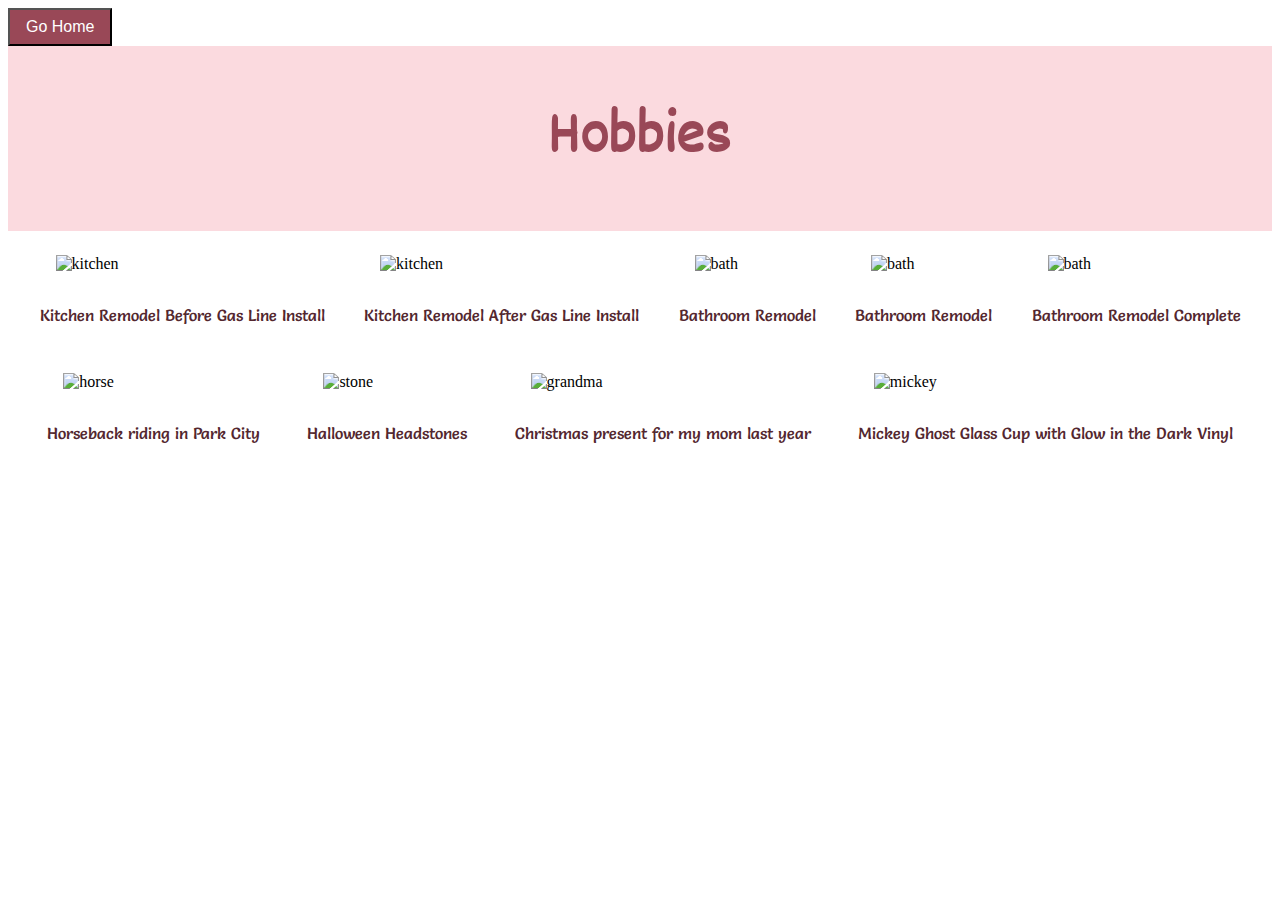
==== Hobbies.html @ 16be2eb0 "Add files via upload" ====
<!DOCTYPE html>
<html lang="en">
<head>
    <meta charset="UTF-8">
    <meta name="viewport" content="width=device-width, initial-scale=1.0">
    <title>Document</title>
    <link rel="preconnect" href="https://fonts.googleapis.com">
    <link rel="stylesheet" href="style.css">
    <link rel="stylesheet" href="home.css">
<link rel="preconnect" href="https://fonts.gstatic.com" crossorigin>
<link href="https://fonts.googleapis.com/css2?family=Dekko&display=swap" rel="stylesheet">
<link rel="preconnect" href="https://fonts.googleapis.com">
<link rel="preconnect" href="https://fonts.googleapis.com">
<link rel="preconnect" href="https://fonts.gstatic.com" crossorigin>
<link href="https://fonts.googleapis.com/css2?family=Salsa&display=swap" rel="stylesheet">
</head> 
<body>
    <a href="index.html">
    <button class="button">Go Home</button>
    </a>
        <div class="site-heading">
            <h1>Hobbies</h1>
        </div>
    
        <section class="image-travel">
            <div class="picture-container">
                <img src="assets/Before Kitchen.JPG" alt="kitchen" class="image-content">
                <p>Kitchen Remodel Before Gas Line Install</p>
            </div>
            <div class="picture-container">
                <img src="assets/After Kitchen.jpg" alt="kitchen" class="image-content">
                <p>Kitchen Remodel After Gas Line Install</p>
            </div>
            <div class="picture-container">
                <img src="assets/remodel bath.jpg" alt="bath" class="image-content">
                <p>Bathroom Remodel</p>
            </div>
            <div class="picture-container">
                <img src="assets/remodel bath 1.jpg" alt="bath" class="image-content">
                <p>Bathroom Remodel</p>
            </div>
            <div class="picture-container">
                <img src="assets/remodel bath 2.jpg" alt="bath" class="image-content">
                <p>Bathroom Remodel Complete</p>
            </div>
            <div class="picture-container">
                <img src="assets/Horseback.JPG" alt="horse" class="image-content">
                <p>Horseback riding in Park City</p>
            </div>
            <div class="picture-container">
                <img src="assets/Halloween Headstones.jpg" alt="stone" class="image-content">
                <p>Halloween Headstones</p>
            </div>
            <div class="picture-container">
                <img src="assets/grandma shirt.jpg" alt="grandma" class="image-content">
                <p>Christmas present for my mom last year</p>
            </div>
            <div class="picture-container">
                <img src="assets/Mickey Ghost Glow.jpg" alt="mickey" class="image-content">
                <p>Mickey Ghost Glass Cup with Glow in the Dark Vinyl</p>
            </div>
        </section>
    </body>
</html>
---- style.css ----
/* RESET RULE */

.site-heading h1 {
    font-family: 'Dekko', cursive;
    font-size: 4rem;
    text-align: center;

}
.site-heading{
    background-color:#fbdadf;
    color: #994857;
    text-align: center;
    padding: 4px 0;
    
}

.site-heading nav{
    margin-top: 4px;
    display: flex;
    justify-content: space-around;
    font-family: 'Salsa', cursive;
    font-size: 2rem;

}

.site-heading a{
    text-decoration: none;
    color: #6e7dab;
    
}
.button {
    padding: 8px 16px;
    font-size: 16px;
    text-align: center;
    cursor: pointer;
    outline: none;
    background-color: #994857;
    color: white;
}

.couple{
    width: 30%;
    display: inline-block;
    
}  
.pic{
    width: 40%;
    display: inline-block;
    
}   

.dog{
    width: 23%;
    display: inline-block;
    
}

h2{
    text-align: center;
    font-family: 'Dekko', cursive;
    font-size: 2.5rem;
    color:#489399;
}
p{
    font-size: 1rem;
    font-family:'salsa', cursive;
    color:#53272F;
    text-align: center;
}
.image-travel{
    display: flex;
    flex-wrap: wrap;
    justify-content: space-evenly;
    margin: 0;
    flex-direction: row;

}
.image-content{
    width: 300px;
    margin: 16px;
    
}
.picture-container{
    padding: 8px;
    border-radius: 8px;
}
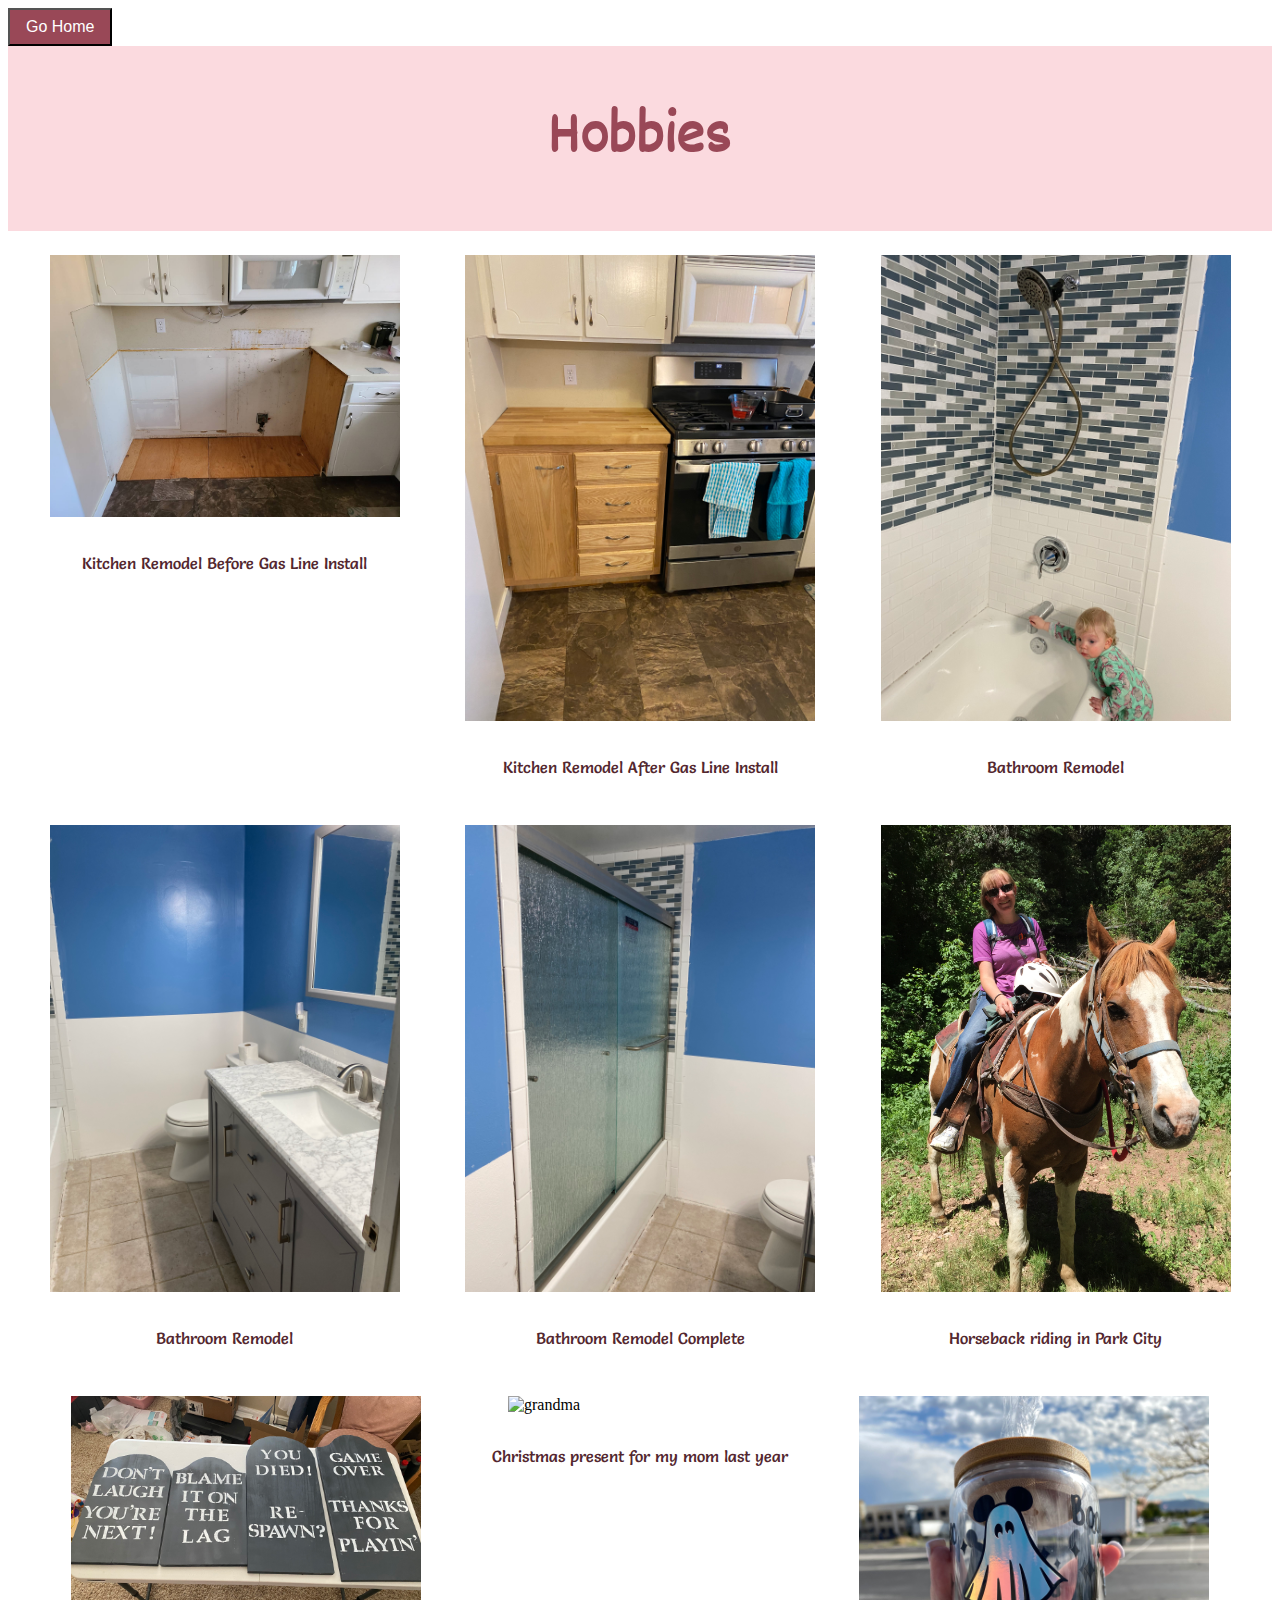
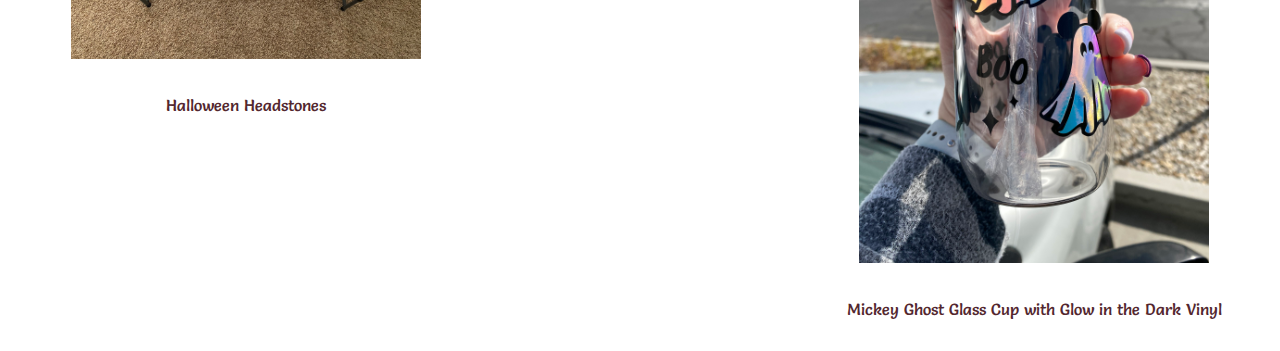
==== commit 595ed6be: "Add files via upload" ====
--- a/Hobbies.html
+++ b/Hobbies.html
@@ -3,7 +3,7 @@
 <head>
     <meta charset="UTF-8">
     <meta name="viewport" content="width=device-width, initial-scale=1.0">
-    <title>Document</title>
+    <title>Hobbies</title>
     <link rel="preconnect" href="https://fonts.googleapis.com">
     <link rel="stylesheet" href="style.css">
     <link rel="stylesheet" href="home.css">
--- a/style.css
+++ b/style.css
@@ -76,7 +76,7 @@
 
 }
 .image-content{
-    width: 300px;
+    width: 350px;
     margin: 16px;
     
 }
